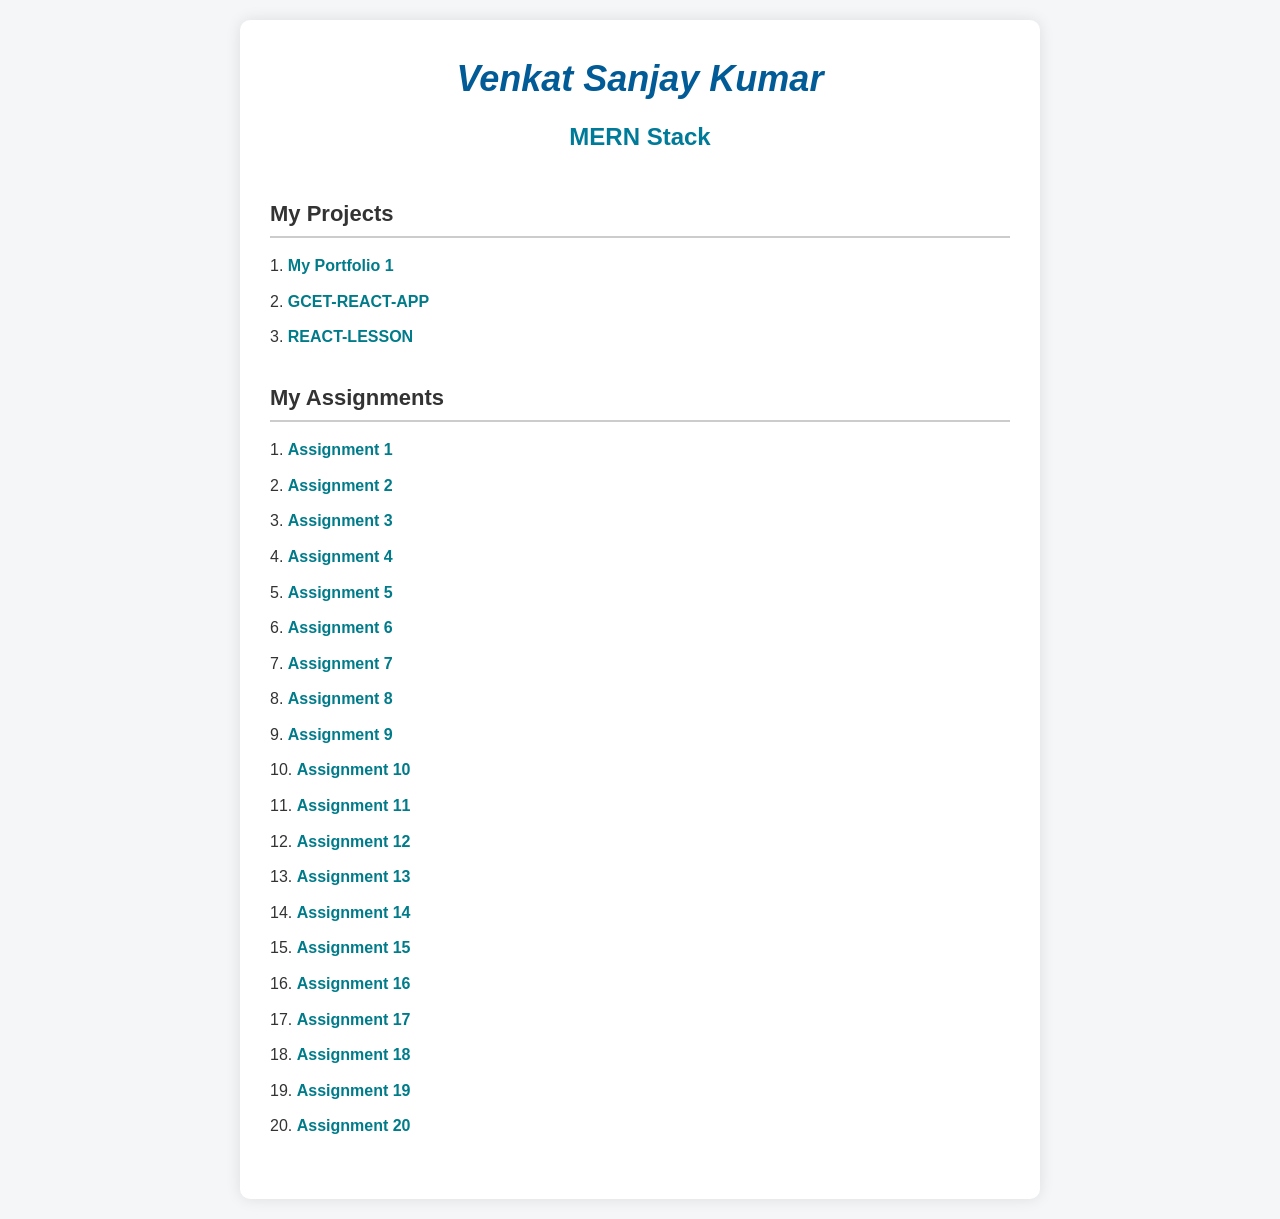
==== index.html @ e831d7bc "update" ====
<!DOCTYPE html>
<html lang="en">
<head>
  <meta charset="UTF-8" />
  <meta name="viewport" content="width=device-width, initial-scale=1.0"/>
  <title>MERN STACK</title>
  <link rel="stylesheet" href="style.css" />
</head>
<body>
  <div class="container">
    <header>
      <h1><i>Venkat Sanjay Kumar</i></h1>
      <h2>MERN Stack </h2>
    </header>

    <section class="content-section">
      <h3>My Projects</h3>
      <ol>
        <li><a href="p1"><b>My Portfolio 1</b></a></li>
        <li><a href="Newportfolio/index.html"><b>GCET-REACT-APP</b></a></li>
         <li><a href="https://react-lesson-blue.vercel.app/"><b>REACT-LESSON</b></a></li>

      </ol>
    </section>

    <section class="content-section">
      <h3>My Assignments</h3>
      <ol>
        <li><a href="a1"><b>Assignment 1</b></a></li>
        <li><a href="a2"><b>Assignment 2</b></a></li>
        <li><a href="a3"><b>Assignment 3</b></a></li>
        <li><a href="a4"><b>Assignment 4</b></a></li>
        <li><a href="a5"><b>Assignment 5</b></a></li>
        <li><a href="a6"><b>Assignment 6</b></a></li>
        <li><a href="a7/index.html"><b>Assignment 7</b></a></li>
        <li><a href="a8/index.html"><b>Assignment 8</b></a></li>
        <li><a href="a9/index.html"><b>Assignment 9</b></a></li>
        <li><a href="a10/index.html"><b>Assignment 10</b></a></li>
        <li><a href="a11/index.html"><b>Assignment 11</b></a></li>
        <li><a href="a12/index.html"><b>Assignment 12</b></a></li>
        <li><a href="a13/index.html"><b>Assignment 13</b></a></li>
        <li><a href="a14/index.html"><b>Assignment 14</b></a></li>
        <li><a href="a15/index.html"><b>Assignment 15</b></a></li>
        <li><a href="a16/index.html"><b>Assignment 16</b></a></li>
        <li><a href="a17/index.html"><b>Assignment 17</b></a></li>
        <li><a href="a18/index.html"><b>Assignment 18</b></a></li>
        <li><a href="a19/index.html"><b>Assignment 19</b></a></li>
        <li><a href="a20/index.html"><b>Assignment 20</b></a></li>

        
      </ol>
    </section>
  </div>
</body>
</html>
---- style.css ----
/* Reset and Base */
* {
  margin: 0;
  padding: 0;
  box-sizing: border-box;
}

body {
  font-family: 'Segoe UI', Tahoma, Geneva, Verdana, sans-serif;
  background-color: #f4f6f8;
  color: #333;
  line-height: 1.6;
  padding: 20px;
  transition: background-color 0.5s ease;
}

.container {
  max-width: 800px;
  margin: auto;
  background-color: #ffffff;
  padding: 30px;
  border-radius: 10px;
  box-shadow: 0 0 15px rgba(0, 0, 0, 0.1);
  transition: transform 0.3s ease, box-shadow 0.3s ease;
}

.container:hover {
  transform: scale(1.01);
  box-shadow: 0 0 20px rgba(0, 0, 0, 0.15);
}

/* Header */
header {
  text-align: center;
  margin-bottom: 40px;
  transition: color 0.3s ease;
}

header h1 {
  font-size: 36px;
  color: #005b96;
  transition: color 0.3s ease;
}

header h2 {
  font-size: 24px;
  color: #007a99;
  margin-top: 10px;
  transition: color 0.3s ease;
}

header:hover h1,
header:hover h2 {
  color: #003b63;
}

/* Sections */
.content-section {
  margin-bottom: 30px;
}

.content-section h3 {
  font-size: 22px;
  color: #333;
  margin-bottom: 15px;
  border-bottom: 2px solid #ccc;
  padding-bottom: 5px;
  transition: border-color 0.3s ease;
}

.content-section h3:hover {
  border-color: #007a99;
}

/* Lists */
ol {
  list-style-position: inside;
  padding-left: 0;
}

ol li {
  margin-bottom: 10px;
  transition: transform 0.2s ease;
}

ol li:hover {
  transform: translateX(5px);
}

a {
  text-decoration: none;
  color: #007b8a;
  font-weight: bold;
  transition: color 0.3s ease;
}

a:hover {
  color: #005f6b;
}
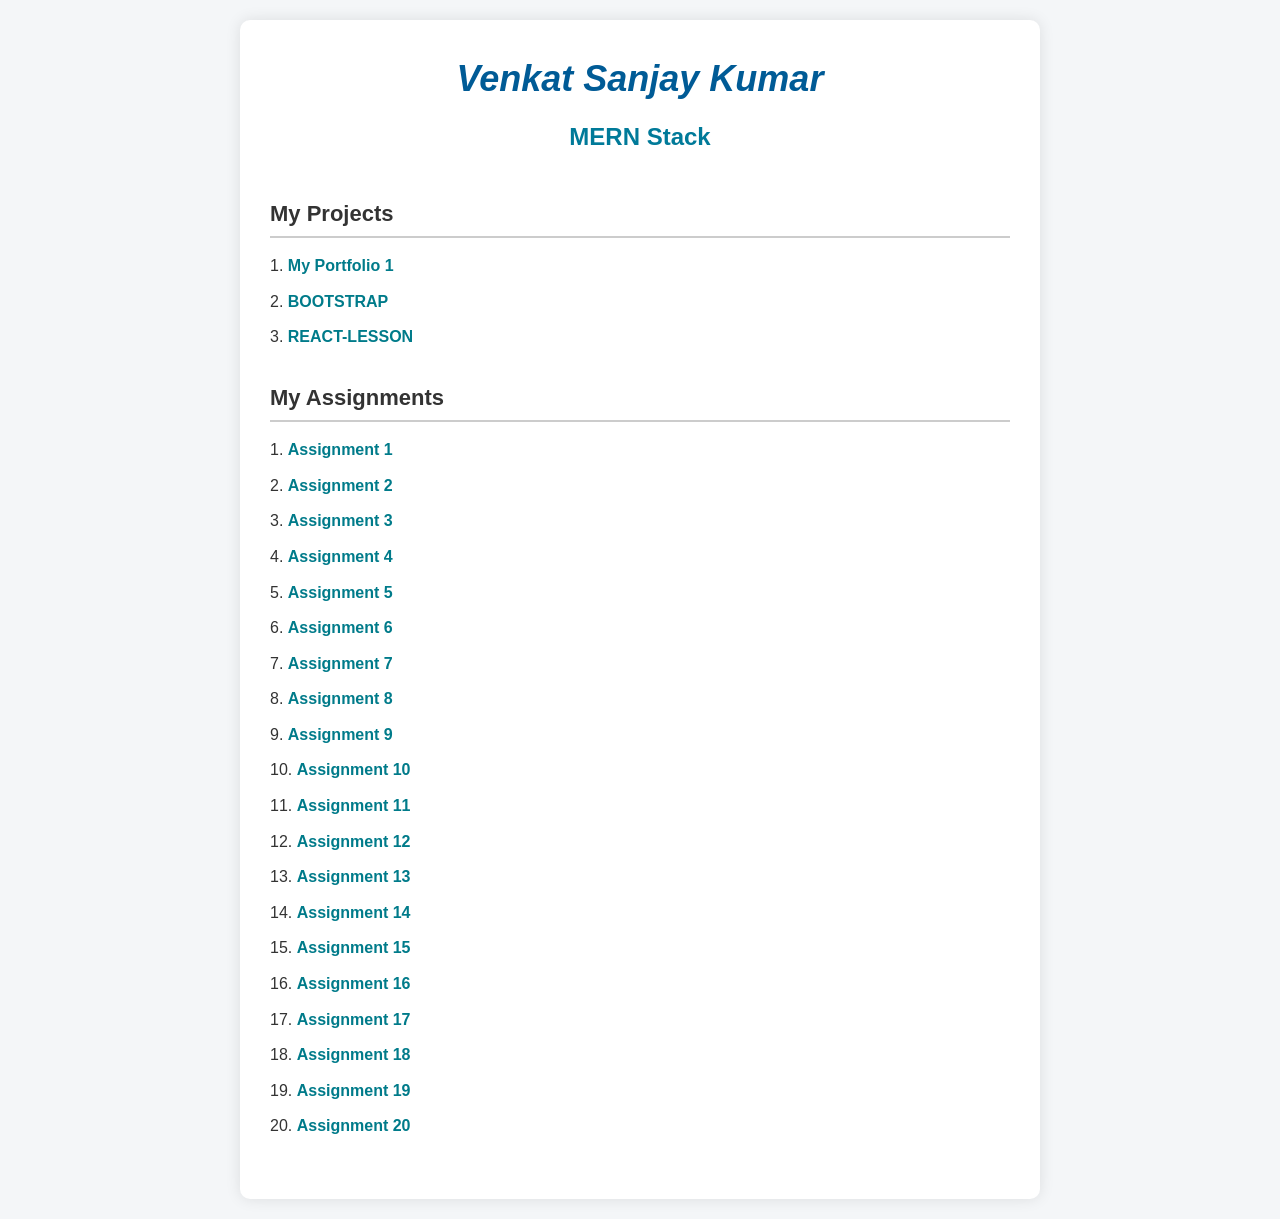
==== commit 3118fcff: "update" ====
--- a/index.html
+++ b/index.html
@@ -17,7 +17,7 @@
       <h3>My Projects</h3>
       <ol>
         <li><a href="p1"><b>My Portfolio 1</b></a></li>
-        <li><a href="Newportfolio/index.html"><b>GCET-REACT-APP</b></a></li>
+        <li><a href="Newportfolio/index.html"><b>BOOTSTRAP</b></a></li>
          <li><a href="https://react-lesson-blue.vercel.app/"><b>REACT-LESSON</b></a></li>
 
       </ol>
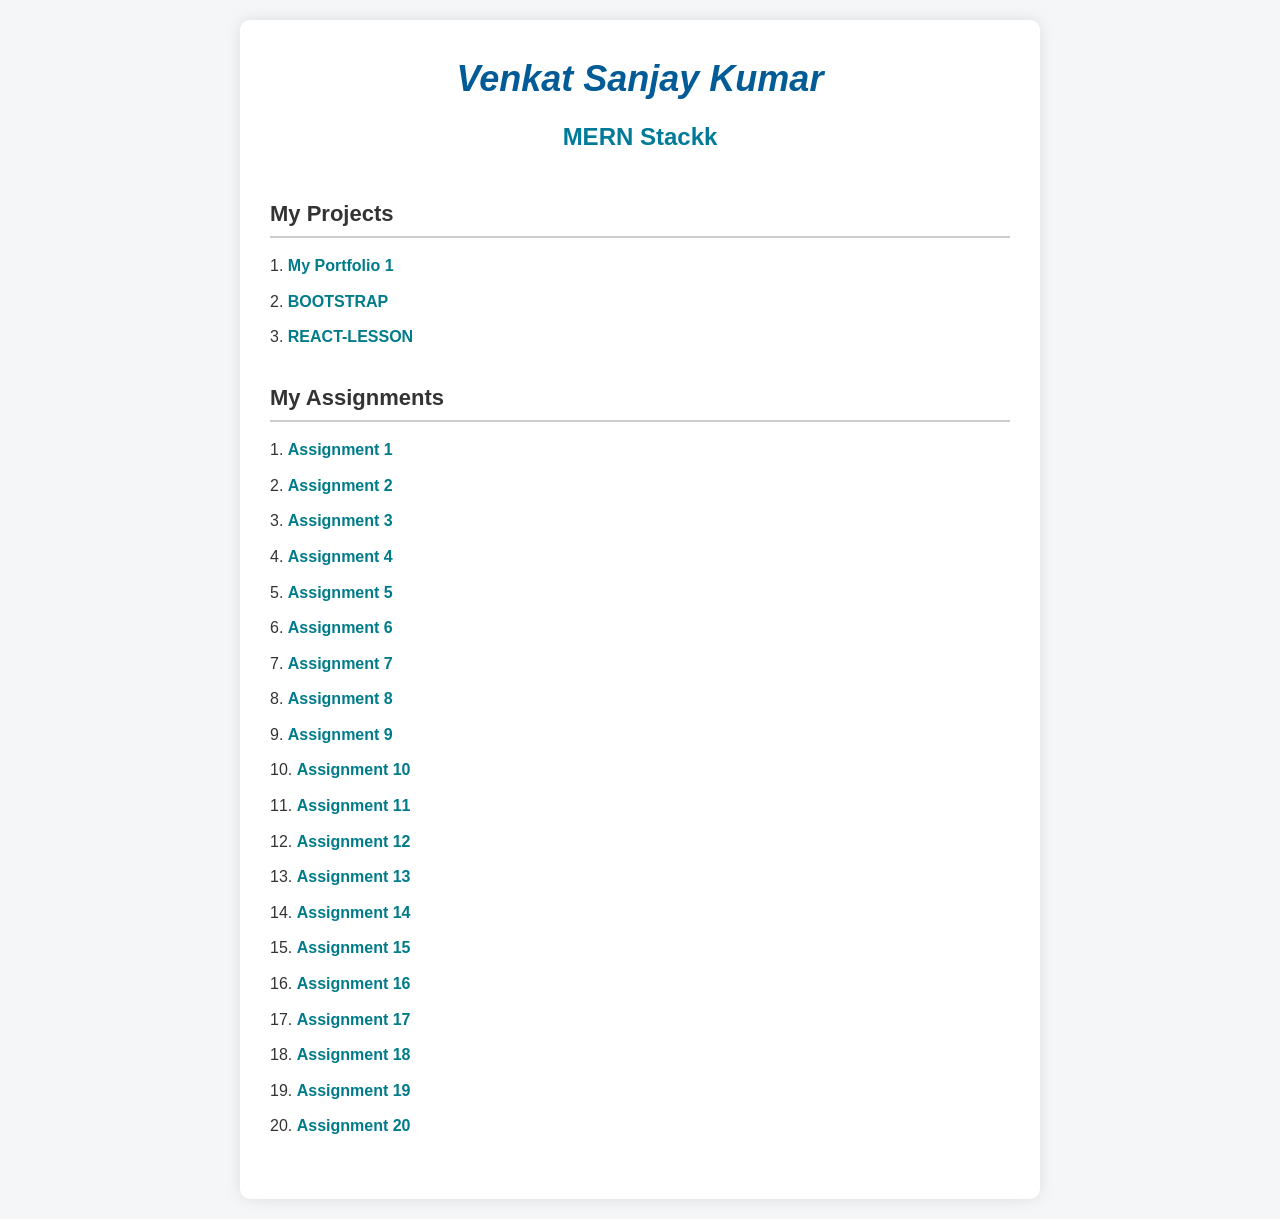
==== commit b770e8ec: "update" ====
--- a/index.html
+++ b/index.html
@@ -10,7 +10,7 @@
   <div class="container">
     <header>
       <h1><i>Venkat Sanjay Kumar</i></h1>
-      <h2>MERN Stack </h2>
+      <h2>MERN Stackk </h2>
     </header>
 
     <section class="content-section">
@@ -19,7 +19,6 @@
         <li><a href="p1"><b>My Portfolio 1</b></a></li>
         <li><a href="Newportfolio/index.html"><b>BOOTSTRAP</b></a></li>
          <li><a href="https://react-lesson-blue.vercel.app/"><b>REACT-LESSON</b></a></li>
-
       </ol>
     </section>
 
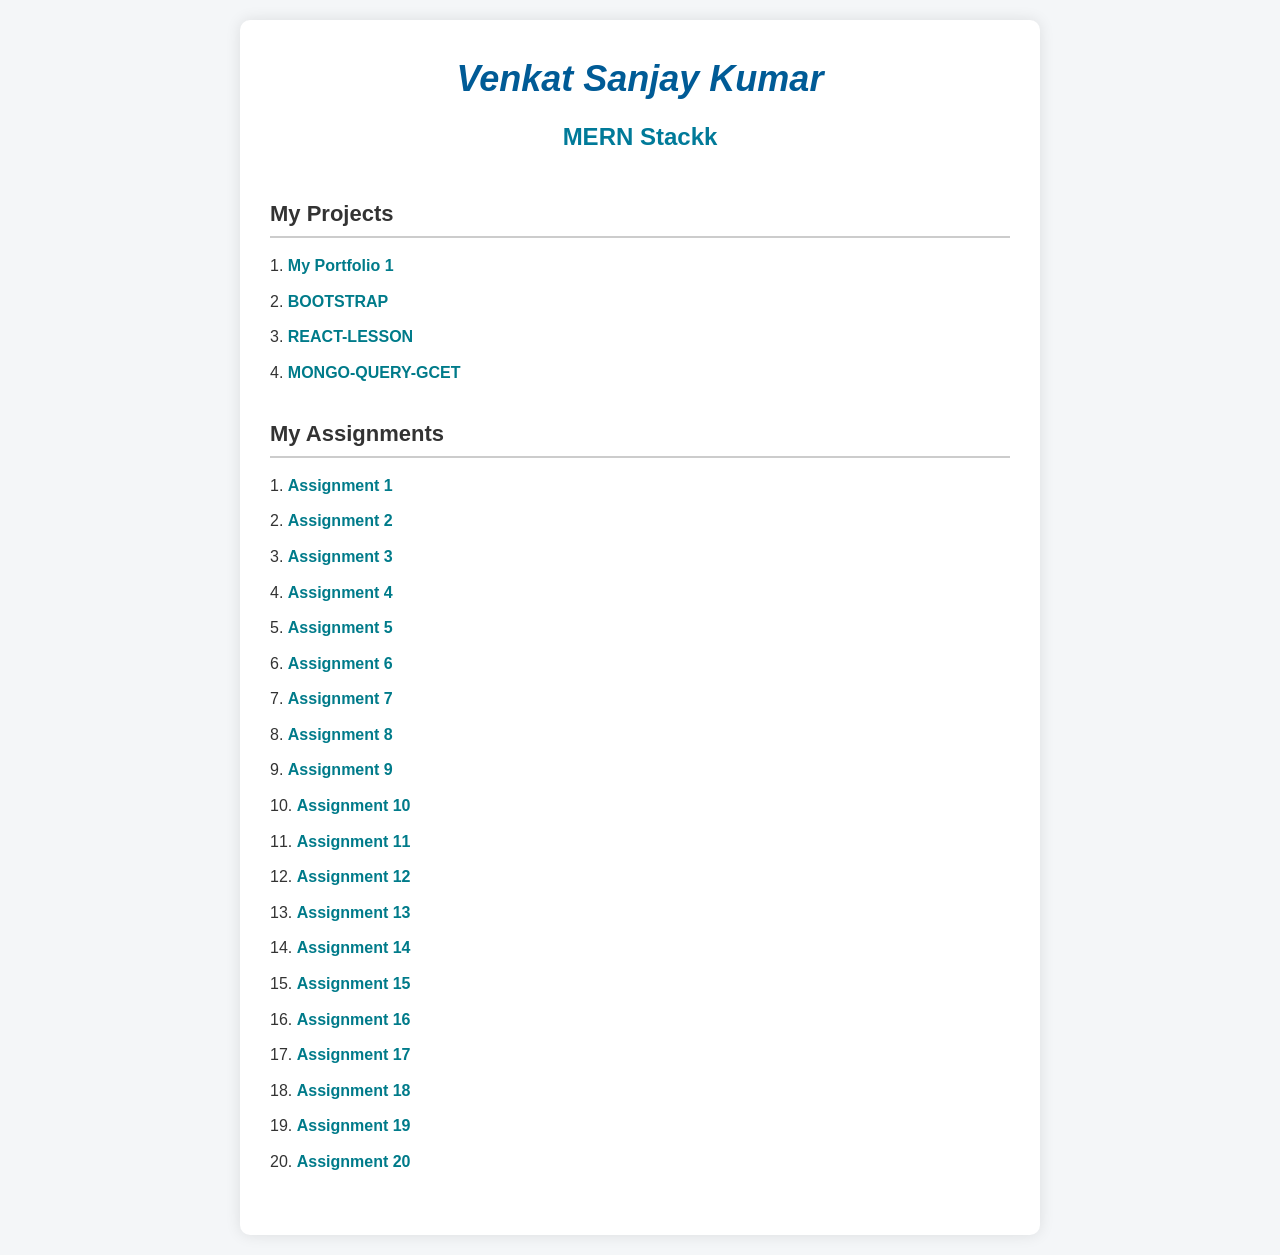
==== commit 1f5d5d94: "update" ====
--- a/index.html
+++ b/index.html
@@ -19,6 +19,7 @@
         <li><a href="p1"><b>My Portfolio 1</b></a></li>
         <li><a href="Newportfolio/index.html"><b>BOOTSTRAP</b></a></li>
          <li><a href="https://react-lesson-blue.vercel.app/"><b>REACT-LESSON</b></a></li>
+         <li><a href="https://github.com/sanjaykumar06-10/mongo-query-gcet.git"><b>MONGO-QUERY-GCET</b></a></li>
       </ol>
     </section>
 
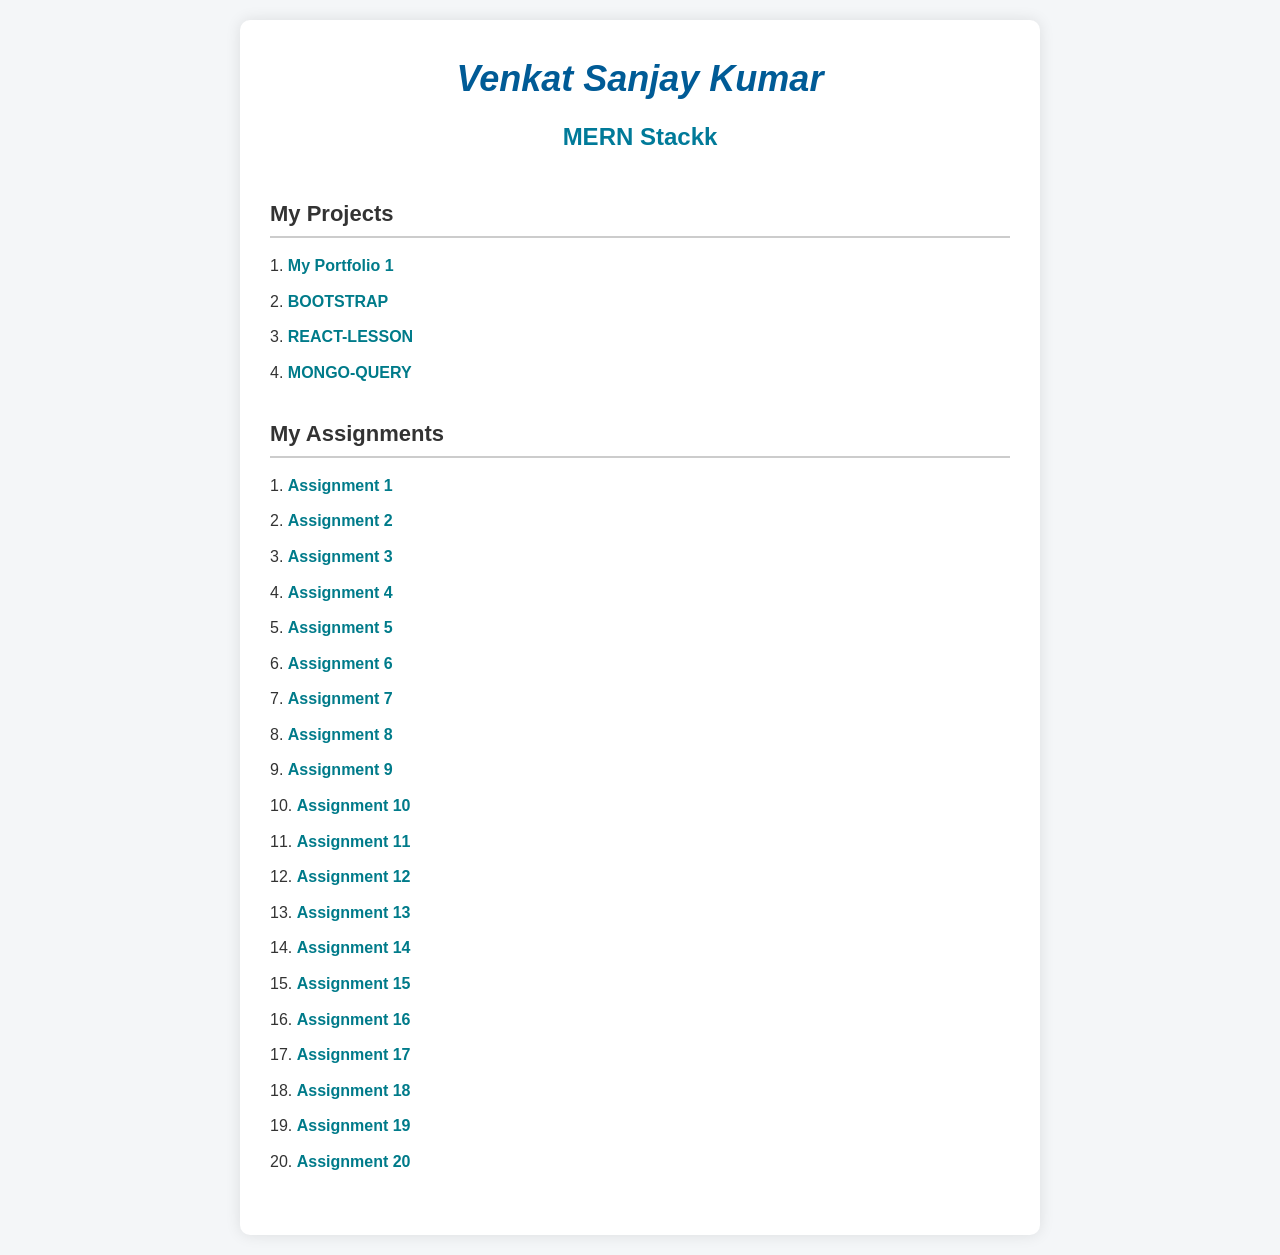
==== commit 272d0aca: "update" ====
--- a/index.html
+++ b/index.html
@@ -19,7 +19,9 @@
         <li><a href="p1"><b>My Portfolio 1</b></a></li>
         <li><a href="Newportfolio/index.html"><b>BOOTSTRAP</b></a></li>
          <li><a href="https://react-lesson-blue.vercel.app/"><b>REACT-LESSON</b></a></li>
-         <li><a href="https://github.com/sanjaykumar06-10/mongo-query-gcet.git"><b>MONGO-QUERY-GCET</b></a></li>
+         <li>
+          <a href="https://github.com/sanjaykumar06-10/mongo-query-gcet.git" 
+          target="_blank"><b>MONGO-QUERY</b></a></li>
       </ol>
     </section>
 
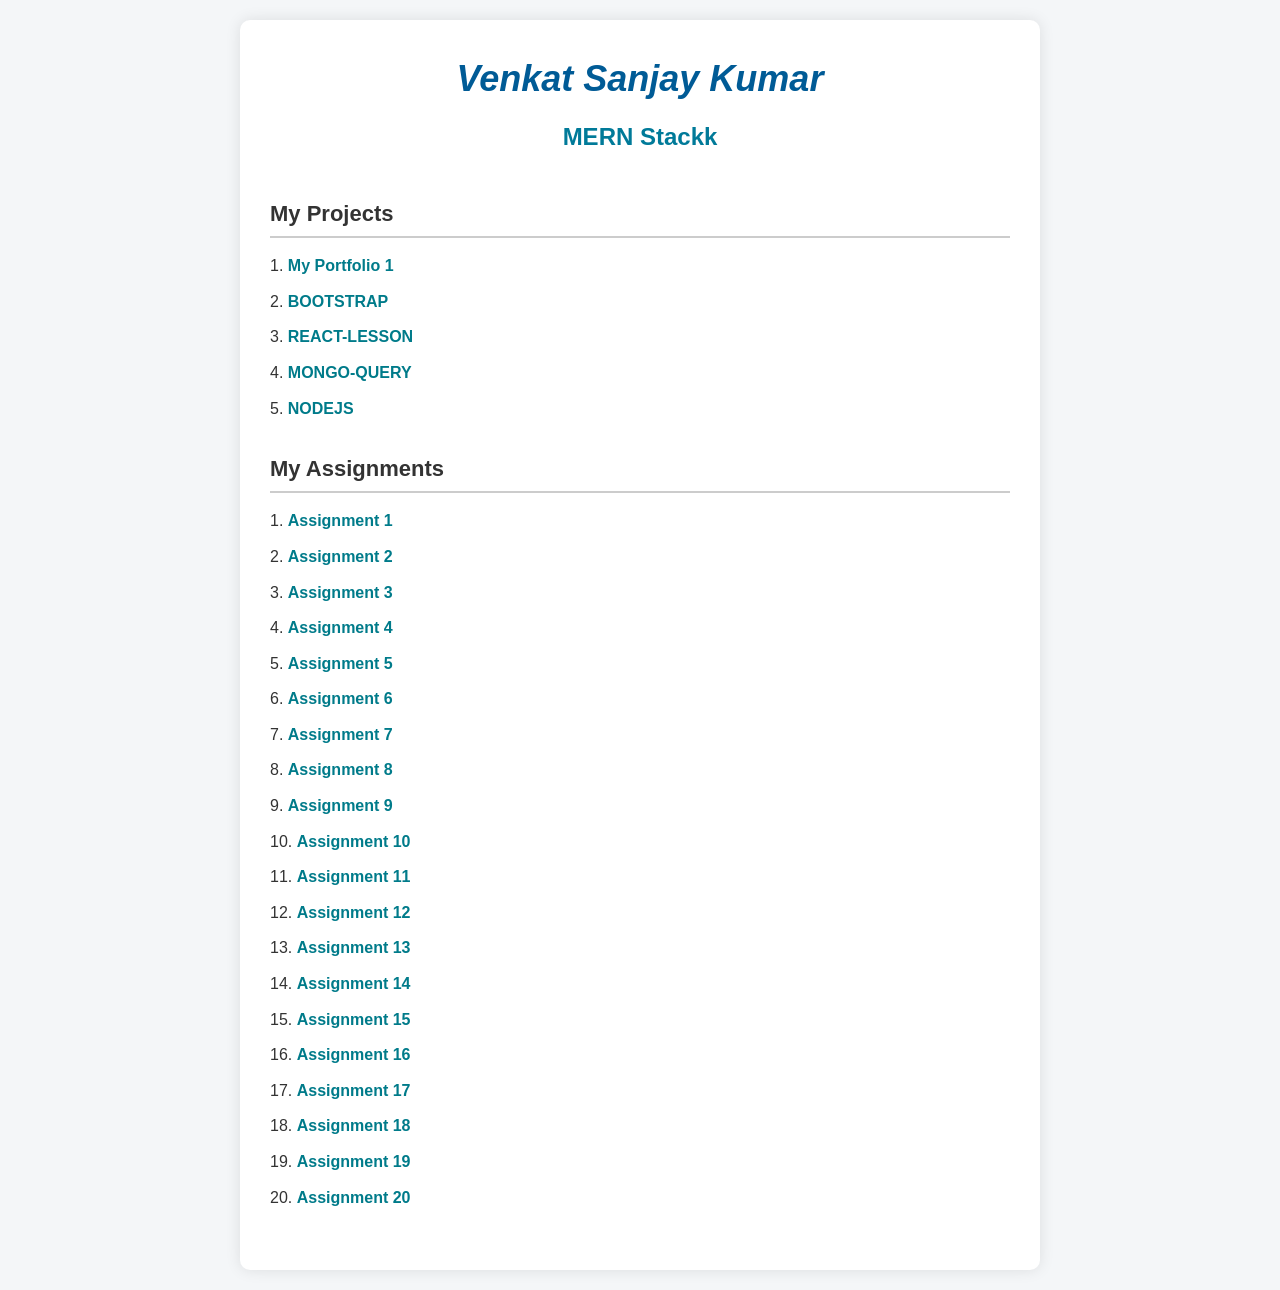
==== commit aa33cd96: "update" ====
--- a/index.html
+++ b/index.html
@@ -22,6 +22,7 @@
          <li>
           <a href="https://github.com/sanjaykumar06-10/mongo-query-gcet.git" 
           target="_blank"><b>MONGO-QUERY</b></a></li>
+          <li><a href="https://gcet-node-app-navy.vercel.app"target="_blank"><b>NODEJS</b></a></li>
       </ol>
     </section>
 
